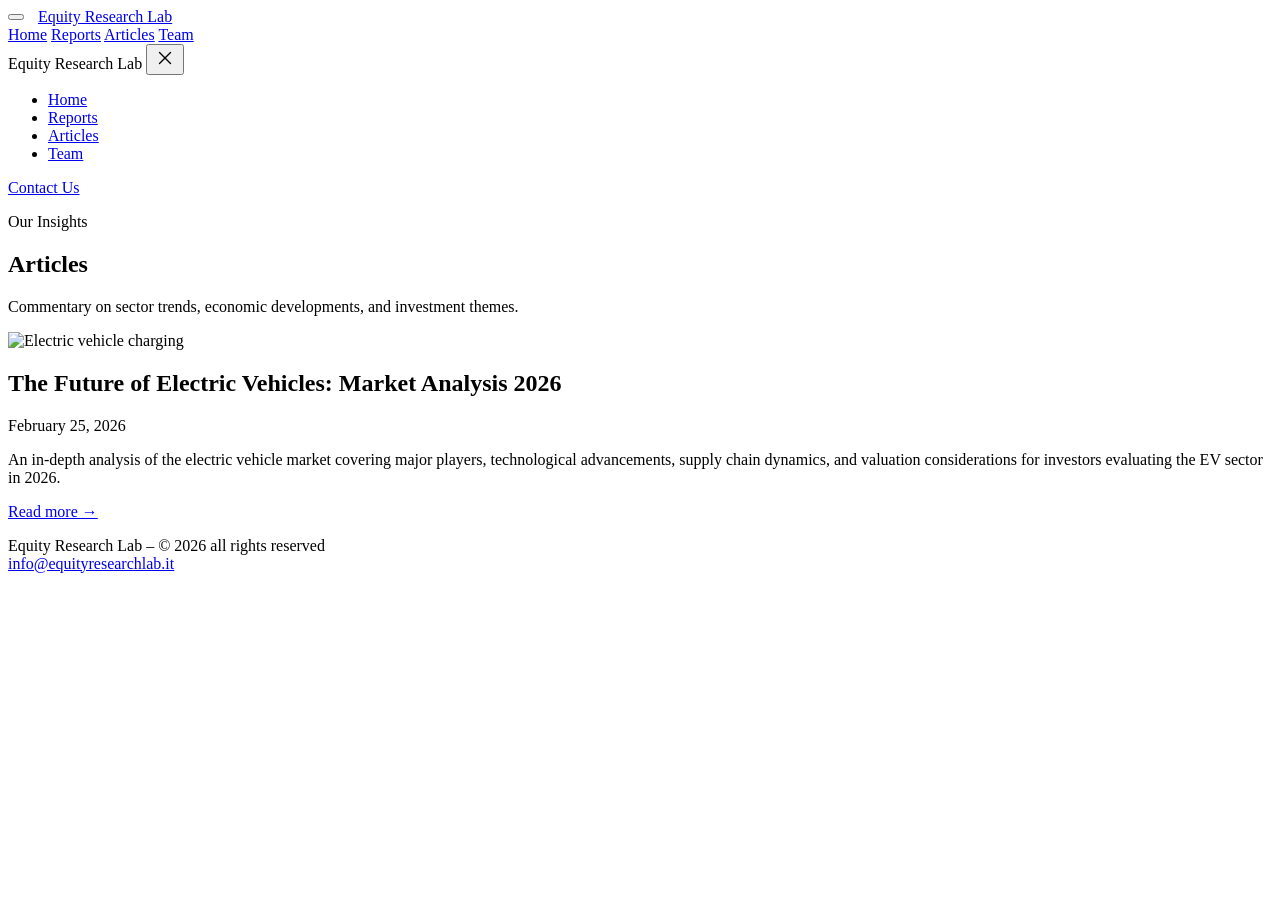
==== articles.html @ 8368fb71 "Create articles.html" ====
<!DOCTYPE html>
<html lang="en">
<head>
  <meta charset="UTF-8">
  <meta name="viewport" content="width=device-width, initial-scale=1.0, viewport-fit=cover">
  <title>Articles – Equity Research Lab</title>
  <meta name="description" content="Articles and commentary on sector trends, economic developments, and investment themes.">
  <link rel="preconnect" href="https://fonts.googleapis.com">
  <link rel="preconnect" href="https://fonts.gstatic.com" crossorigin>
  <link href="https://fonts.googleapis.com/css2?family=Playfair+Display:ital,wght@0,400;0,600;0,700;1,400;1,600;1,700&display=swap" rel="stylesheet">
  <link rel="stylesheet" href="assets/css/style.css">
</head>
<body>

  <header class="erl-header">
    <div class="erl-header__inner">
      <div style="display:flex;align-items:center;gap:14px;">
        <button class="erl-hamburger" id="erlMenuToggle" aria-label="Open navigation menu" aria-expanded="false" aria-controls="erlPanel">
          <span class="erl-hamburger__line"></span>
          <span class="erl-hamburger__line"></span>
          <span class="erl-hamburger__line"></span>
        </button>
        <a href="index.html" class="erl-header__brand">Equity Research Lab</a>
      </div>
      <nav class="erl-header__nav">
        <a href="index.html">Home</a>
        <a href="reports.html">Reports</a>
        <a href="articles.html" class="is-active">Articles</a>
        <a href="team.html">Team</a>
      </nav>
    </div>
  </header>

  <div class="erl-backdrop" id="erlBackdrop"></div>

  <nav class="erl-panel" id="erlPanel" role="navigation" aria-label="Main navigation" aria-hidden="true">
    <div class="erl-panel__header">
      <span class="erl-panel__logo">Equity Research Lab</span>
      <button class="erl-panel__close" id="erlMenuClose" aria-label="Close menu">
        <svg width="22" height="22" viewBox="0 0 24 24" fill="none" stroke="currentColor" stroke-width="1.5" stroke-linecap="round"><line x1="6" y1="6" x2="18" y2="18"/><line x1="18" y1="6" x2="6" y2="18"/></svg>
      </button>
    </div>
    <ul class="erl-panel__list">
      <li class="erl-panel__item"><a href="index.html" class="erl-panel__link">Home</a></li>
      <li class="erl-panel__item"><a href="reports.html" class="erl-panel__link">Reports</a></li>
      <li class="erl-panel__item"><a href="articles.html" class="erl-panel__link">Articles</a></li>
      <li class="erl-panel__item"><a href="team.html" class="erl-panel__link">Team</a></li>
    </ul>
    <div class="erl-panel__footer">
      <a href="team.html" class="erl-panel__cta">Contact Us</a>
    </div>
  </nav>

  <section class="erl-page-hero">
    <div class="erl-page-hero__content">
      <p class="erl-page-hero__label">Our Insights</p>
      <h1 class="erl-page-hero__title">Articles</h1>
      <p class="erl-page-hero__desc">Commentary on sector trends, economic developments, and investment themes.</p>
    </div>
  </section>

  <section class="erl-archive">
    <div class="erl-container">
      <div class="erl-post-grid">
        <article class="erl-post-card erl-reveal">
          <img class="erl-post-card__img" src="https://images.unsplash.com/photo-1593941707882-a5bba14938c7?w=600&h=400&fit=crop" alt="Electric vehicle charging">
          <div class="erl-post-card__body">
            <h2 class="erl-post-card__title">The Future of Electric Vehicles: Market Analysis 2026</h2>
            <time class="erl-post-card__date" datetime="2026-02-25">February 25, 2026</time>
            <p class="erl-post-card__excerpt">An in-depth analysis of the electric vehicle market covering major players, technological advancements, supply chain dynamics, and valuation considerations for investors evaluating the EV sector in 2026.</p>
            <a href="#" class="erl-post-card__read">Read more →</a>
          </div>
        </article>
      </div>
    </div>
  </section>

  <footer class="erl-footer">
    <p class="erl-footer__copy">Equity Research Lab – &copy; 2026 all rights reserved<br><a href="mailto:info@equityresearchlab.it">info@equityresearchlab.it</a></p>
  </footer>

  <script src="assets/js/main.js"></script>
</body>
</html>
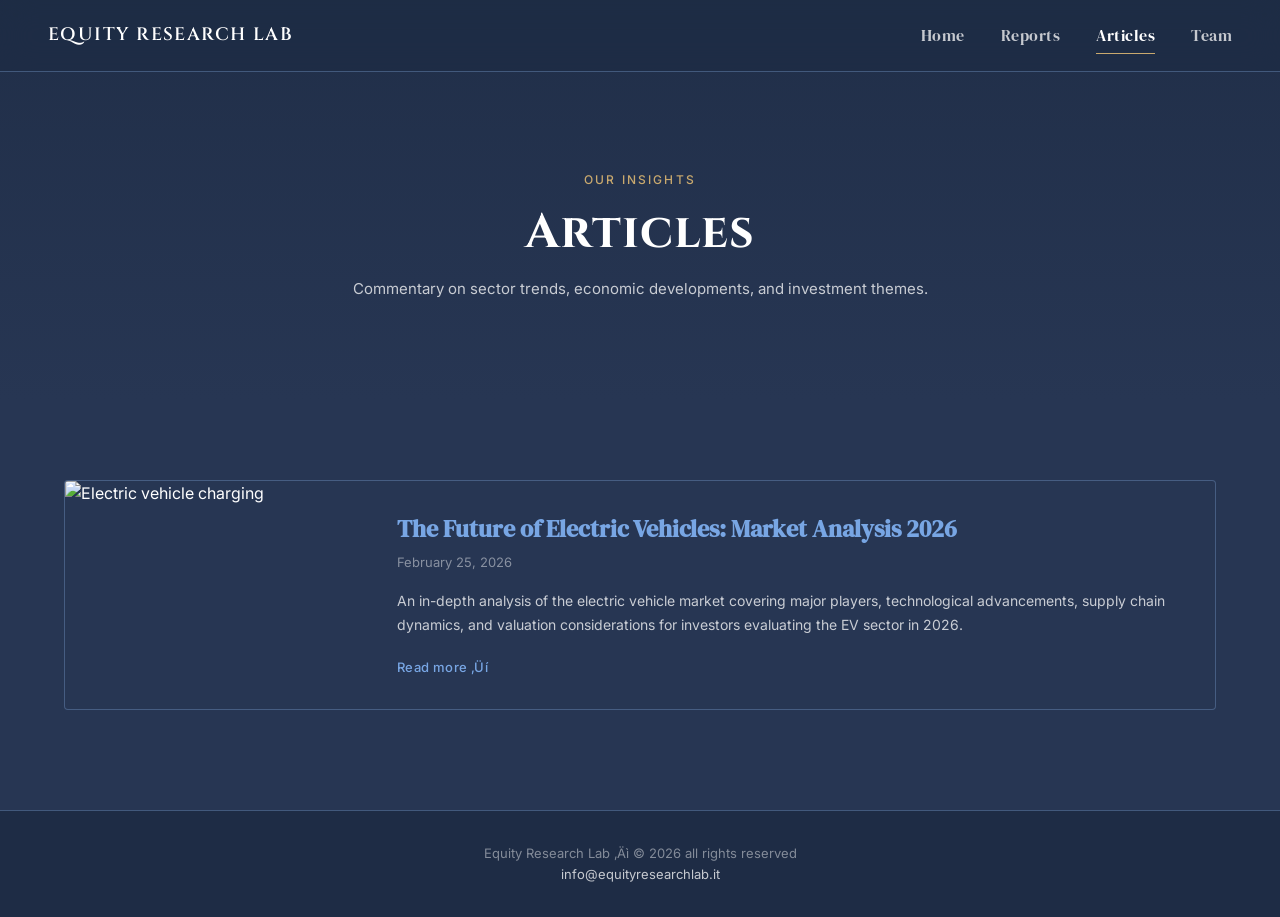
==== commit f0b40283: "Update articles.html" ====
--- a/articles.html
+++ b/articles.html
@@ -3,15 +3,16 @@
 <head>
   <meta charset="UTF-8">
   <meta name="viewport" content="width=device-width, initial-scale=1.0, viewport-fit=cover">
-  <title>Articles – Equity Research Lab</title>
+  <title>Articles ‚Äì Equity Research Lab</title>
   <meta name="description" content="Articles and commentary on sector trends, economic developments, and investment themes.">
   <link rel="preconnect" href="https://fonts.googleapis.com">
   <link rel="preconnect" href="https://fonts.gstatic.com" crossorigin>
-  <link href="https://fonts.googleapis.com/css2?family=Playfair+Display:ital,wght@0,400;0,600;0,700;1,400;1,600;1,700&display=swap" rel="stylesheet">
+  <link href="https://fonts.googleapis.com/css2?family=Cinzel:wght@400;600;700&family=DM+Serif+Display&family=Inter:wght@300;400;500;600&display=swap" rel="stylesheet">
   <link rel="stylesheet" href="assets/css/style.css">
 </head>
 <body>
 
+  <!-- ‚ïê‚ïê‚ïê‚ïê HEADER ‚ïê‚ïê‚ïê‚ïê -->
   <header class="erl-header">
     <div class="erl-header__inner">
       <div style="display:flex;align-items:center;gap:14px;">
@@ -31,8 +32,10 @@
     </div>
   </header>
 
+  <!-- ‚ïê‚ïê‚ïê‚ïê MOBILE BACKDROP ‚ïê‚ïê‚ïê‚ïê -->
   <div class="erl-backdrop" id="erlBackdrop"></div>
 
+  <!-- ‚ïê‚ïê‚ïê‚ïê MOBILE PANEL ‚ïê‚ïê‚ïê‚ïê -->
   <nav class="erl-panel" id="erlPanel" role="navigation" aria-label="Main navigation" aria-hidden="true">
     <div class="erl-panel__header">
       <span class="erl-panel__logo">Equity Research Lab</span>
@@ -51,6 +54,7 @@
     </div>
   </nav>
 
+  <!-- ‚ïê‚ïê‚ïê‚ïê PAGE HERO ‚ïê‚ïê‚ïê‚ïê -->
   <section class="erl-page-hero">
     <div class="erl-page-hero__content">
       <p class="erl-page-hero__label">Our Insights</p>
@@ -59,24 +63,31 @@
     </div>
   </section>
 
+  <!-- ‚ïê‚ïê‚ïê‚ïê ARCHIVE ‚ïê‚ïê‚ïê‚ïê -->
   <section class="erl-archive">
     <div class="erl-container">
       <div class="erl-post-grid">
+
         <article class="erl-post-card erl-reveal">
           <img class="erl-post-card__img" src="https://images.unsplash.com/photo-1593941707882-a5bba14938c7?w=600&h=400&fit=crop" alt="Electric vehicle charging">
           <div class="erl-post-card__body">
             <h2 class="erl-post-card__title">The Future of Electric Vehicles: Market Analysis 2026</h2>
             <time class="erl-post-card__date" datetime="2026-02-25">February 25, 2026</time>
             <p class="erl-post-card__excerpt">An in-depth analysis of the electric vehicle market covering major players, technological advancements, supply chain dynamics, and valuation considerations for investors evaluating the EV sector in 2026.</p>
-            <a href="#" class="erl-post-card__read">Read more →</a>
+            <a href="#" class="erl-post-card__read">Read more ‚Üí</a>
           </div>
         </article>
+
       </div>
     </div>
   </section>
 
+  <!-- ‚ïê‚ïê‚ïê‚ïê FOOTER ‚ïê‚ïê‚ïê‚ïê -->
   <footer class="erl-footer">
-    <p class="erl-footer__copy">Equity Research Lab – &copy; 2026 all rights reserved<br><a href="mailto:info@equityresearchlab.it">info@equityresearchlab.it</a></p>
+    <p class="erl-footer__copy">
+      Equity Research Lab ‚Äì &copy; 2026 all rights reserved<br>
+      <a href="mailto:info@equityresearchlab.it">info@equityresearchlab.it</a>
+    </p>
   </footer>
 
   <script src="assets/js/main.js"></script>
--- a/assets/css/style.css
+++ b/assets/css/style.css
@@ -0,0 +1,762 @@
+/* ‚ïê‚ïê‚ïê‚ïê‚ïê‚ïê‚ïê‚ïê‚ïê‚ïê‚ïê‚ïê‚ïê‚ïê‚ïê‚ïê‚ïê‚ïê‚ïê‚ïê‚ïê‚ïê‚ïê‚ïê‚ïê‚ïê‚ïê‚ïê‚ïê‚ïê‚ïê‚ïê‚ïê‚ïê‚ïê‚ïê‚ïê‚ïê‚ïê‚ïê‚ïê‚ïê‚ïê‚ïê‚ïê‚ïê‚ïê‚ïê‚ïê‚ïê‚ïê‚ïê‚ïê‚ïê‚ïê‚ïê‚ïê‚ïê
+   EQUITY RESEARCH LAB ‚Äî Global Stylesheet
+   Premium financial research site
+   ‚ïê‚ïê‚ïê‚ïê‚ïê‚ïê‚ïê‚ïê‚ïê‚ïê‚ïê‚ïê‚ïê‚ïê‚ïê‚ïê‚ïê‚ïê‚ïê‚ïê‚ïê‚ïê‚ïê‚ïê‚ïê‚ïê‚ïê‚ïê‚ïê‚ïê‚ïê‚ïê‚ïê‚ïê‚ïê‚ïê‚ïê‚ïê‚ïê‚ïê‚ïê‚ïê‚ïê‚ïê‚ïê‚ïê‚ïê‚ïê‚ïê‚ïê‚ïê‚ïê‚ïê‚ïê‚ïê‚ïê‚ïê‚ïê */
+
+/* ‚îÄ‚îÄ CSS Variables ‚îÄ‚îÄ */
+:root {
+  --erl-navy:        #273653;
+  --erl-navy-deep:   #1e2c45;
+  --erl-navy-light:  #314768;
+  --erl-navy-card:   rgba(39, 54, 83, 0.85);
+  --erl-white:       #ffffff;
+  --erl-white-soft:  rgba(255, 255, 255, 0.75);
+  --erl-white-muted: rgba(255, 255, 255, 0.45);
+  --erl-white-ghost: rgba(255, 255, 255, 0.06);
+  --erl-gold:        #c9a96e;
+  --erl-gold-soft:   rgba(201, 169, 110, 0.25);
+  --erl-blue-accent: #78a6e4;
+  --erl-bg:          #273653;
+  --erl-border:      rgba(92, 122, 163, 0.59);
+
+  --erl-serif:  'Cinzel', Georgia, 'Times New Roman', serif;
+  --erl-display: 'DM Serif Display', Georgia, serif;
+  --erl-sans:   'Inter', -apple-system, BlinkMacSystemFont, 'Segoe UI', Roboto, Helvetica, Arial, sans-serif;
+
+  --erl-ease:        cubic-bezier(0.32, 0.72, 0, 1);
+  --erl-ease-out:    cubic-bezier(0.16, 1, 0.3, 1);
+  --erl-panel-width: 320px;
+
+  --erl-header-h:    72px;
+  --erl-max-w:       1200px;
+  --erl-gutter:      24px;
+}
+
+/* ‚îÄ‚îÄ Reset ‚îÄ‚îÄ */
+*, *::before, *::after { margin: 0; padding: 0; box-sizing: border-box; }
+html {
+  font-size: 16px;
+  -webkit-text-size-adjust: 100%;
+  scroll-behavior: smooth;
+}
+body {
+  font-family: var(--erl-sans);
+  background-color: var(--erl-bg);
+  color: var(--erl-white);
+  line-height: 1.6;
+  overflow-x: hidden;
+  -webkit-font-smoothing: antialiased;
+  -moz-osx-font-smoothing: grayscale;
+}
+img { max-width: 100%; height: auto; display: block; }
+a { color: inherit; text-decoration: none; }
+ul, ol { list-style: none; }
+button { font-family: inherit; cursor: pointer; }
+
+/* ‚îÄ‚îÄ Utility ‚îÄ‚îÄ */
+.erl-container {
+  width: 100%;
+  max-width: var(--erl-max-w);
+  margin: 0 auto;
+  padding: 0 var(--erl-gutter);
+}
+.erl-sr-only {
+  position: absolute; width: 1px; height: 1px;
+  padding: 0; margin: -1px; overflow: hidden;
+  clip: rect(0,0,0,0); white-space: nowrap; border: 0;
+}
+
+
+/* ‚ïê‚ïê‚ïê‚ïê‚ïê‚ïê‚ïê‚ïê‚ïê‚ïê‚ïê‚ïê‚ïê‚ïê‚ïê‚ïê‚ïê‚ïê‚ïê‚ïê‚ïê‚ïê‚ïê‚ïê‚ïê‚ïê‚ïê‚ïê‚ïê‚ïê‚ïê‚ïê‚ïê‚ïê‚ïê‚ïê‚ïê‚ïê‚ïê‚ïê‚ïê‚ïê‚ïê‚ïê‚ïê‚ïê‚ïê‚ïê‚ïê‚ïê‚ïê‚ïê‚ïê‚ïê‚ïê‚ïê‚ïê‚ïê
+   HEADER
+   ‚ïê‚ïê‚ïê‚ïê‚ïê‚ïê‚ïê‚ïê‚ïê‚ïê‚ïê‚ïê‚ïê‚ïê‚ïê‚ïê‚ïê‚ïê‚ïê‚ïê‚ïê‚ïê‚ïê‚ïê‚ïê‚ïê‚ïê‚ïê‚ïê‚ïê‚ïê‚ïê‚ïê‚ïê‚ïê‚ïê‚ïê‚ïê‚ïê‚ïê‚ïê‚ïê‚ïê‚ïê‚ïê‚ïê‚ïê‚ïê‚ïê‚ïê‚ïê‚ïê‚ïê‚ïê‚ïê‚ïê‚ïê‚ïê */
+.erl-header {
+  position: fixed;
+  top: 0; left: 0; right: 0;
+  z-index: 1000;
+  height: var(--erl-header-h);
+  display: flex;
+  align-items: center;
+  padding: 0 clamp(20px, 4vw, 48px);
+  background: rgba(30, 44, 69, 0.85);
+  backdrop-filter: blur(16px);
+  -webkit-backdrop-filter: blur(16px);
+  border-bottom: 1px solid var(--erl-border);
+  transition: background 0.3s ease;
+}
+.erl-header__inner {
+  display: flex;
+  align-items: center;
+  justify-content: space-between;
+  width: 100%;
+  max-width: 1400px;
+  margin: 0 auto;
+}
+.erl-header__brand {
+  font-family: var(--erl-serif);
+  font-size: clamp(14px, 2vw, 18px);
+  font-weight: 600;
+  letter-spacing: 0.08em;
+  text-transform: uppercase;
+  color: var(--erl-white);
+  white-space: nowrap;
+}
+
+/* Desktop Nav */
+.erl-header__nav {
+  display: flex;
+  align-items: center;
+  gap: 36px;
+}
+.erl-header__nav a {
+  position: relative;
+  font-family: var(--erl-display);
+  font-size: 16px;
+  font-weight: 400;
+  letter-spacing: 0.03em;
+  color: var(--erl-white-soft);
+  transition: color 0.3s ease;
+  padding: 4px 0;
+}
+.erl-header__nav a::after {
+  content: '';
+  position: absolute;
+  bottom: -2px; left: 0;
+  width: 0; height: 1px;
+  background: var(--erl-gold);
+  transition: width 0.35s var(--erl-ease);
+}
+.erl-header__nav a:hover,
+.erl-header__nav a.is-active {
+  color: var(--erl-white);
+}
+.erl-header__nav a:hover::after,
+.erl-header__nav a.is-active::after {
+  width: 100%;
+}
+
+@media (max-width: 1024px) {
+  .erl-header__nav { display: none; }
+}
+
+
+/* ‚ïê‚ïê‚ïê‚ïê‚ïê‚ïê‚ïê‚ïê‚ïê‚ïê‚ïê‚ïê‚ïê‚ïê‚ïê‚ïê‚ïê‚ïê‚ïê‚ïê‚ïê‚ïê‚ïê‚ïê‚ïê‚ïê‚ïê‚ïê‚ïê‚ïê‚ïê‚ïê‚ïê‚ïê‚ïê‚ïê‚ïê‚ïê‚ïê‚ïê‚ïê‚ïê‚ïê‚ïê‚ïê‚ïê‚ïê‚ïê‚ïê‚ïê‚ïê‚ïê‚ïê‚ïê‚ïê‚ïê‚ïê‚ïê
+   HAMBURGER
+   ‚ïê‚ïê‚ïê‚ïê‚ïê‚ïê‚ïê‚ïê‚ïê‚ïê‚ïê‚ïê‚ïê‚ïê‚ïê‚ïê‚ïê‚ïê‚ïê‚ïê‚ïê‚ïê‚ïê‚ïê‚ïê‚ïê‚ïê‚ïê‚ïê‚ïê‚ïê‚ïê‚ïê‚ïê‚ïê‚ïê‚ïê‚ïê‚ïê‚ïê‚ïê‚ïê‚ïê‚ïê‚ïê‚ïê‚ïê‚ïê‚ïê‚ïê‚ïê‚ïê‚ïê‚ïê‚ïê‚ïê‚ïê‚ïê */
+.erl-hamburger {
+  display: none;
+  flex-direction: column;
+  justify-content: center;
+  align-items: center;
+  gap: 5px;
+  width: 44px; height: 44px;
+  padding: 0;
+  background: none; border: none;
+  z-index: 10001;
+  position: relative;
+  -webkit-tap-highlight-color: transparent;
+}
+@media (max-width: 1024px) {
+  .erl-hamburger { display: flex; }
+}
+.erl-hamburger__line {
+  display: block;
+  width: 22px; height: 1.5px;
+  background: var(--erl-white);
+  border-radius: 1px;
+  transition: transform 0.4s var(--erl-ease), opacity 0.3s ease;
+  transform-origin: center;
+}
+.erl-hamburger.is-active .erl-hamburger__line:nth-child(1) {
+  transform: translateY(6.5px) rotate(45deg);
+}
+.erl-hamburger.is-active .erl-hamburger__line:nth-child(2) {
+  opacity: 0; transform: scaleX(0);
+}
+.erl-hamburger.is-active .erl-hamburger__line:nth-child(3) {
+  transform: translateY(-6.5px) rotate(-45deg);
+}
+
+
+/* ‚ïê‚ïê‚ïê‚ïê‚ïê‚ïê‚ïê‚ïê‚ïê‚ïê‚ïê‚ïê‚ïê‚ïê‚ïê‚ïê‚ïê‚ïê‚ïê‚ïê‚ïê‚ïê‚ïê‚ïê‚ïê‚ïê‚ïê‚ïê‚ïê‚ïê‚ïê‚ïê‚ïê‚ïê‚ïê‚ïê‚ïê‚ïê‚ïê‚ïê‚ïê‚ïê‚ïê‚ïê‚ïê‚ïê‚ïê‚ïê‚ïê‚ïê‚ïê‚ïê‚ïê‚ïê‚ïê‚ïê‚ïê‚ïê
+   MOBILE PANEL (slide from left)
+   ‚ïê‚ïê‚ïê‚ïê‚ïê‚ïê‚ïê‚ïê‚ïê‚ïê‚ïê‚ïê‚ïê‚ïê‚ïê‚ïê‚ïê‚ïê‚ïê‚ïê‚ïê‚ïê‚ïê‚ïê‚ïê‚ïê‚ïê‚ïê‚ïê‚ïê‚ïê‚ïê‚ïê‚ïê‚ïê‚ïê‚ïê‚ïê‚ïê‚ïê‚ïê‚ïê‚ïê‚ïê‚ïê‚ïê‚ïê‚ïê‚ïê‚ïê‚ïê‚ïê‚ïê‚ïê‚ïê‚ïê‚ïê‚ïê */
+.erl-backdrop {
+  position: fixed; inset: 0;
+  background: rgba(0, 0, 0, 0.55);
+  z-index: 9999;
+  opacity: 0; visibility: hidden;
+  transition: opacity 0.4s ease, visibility 0s linear 0.4s;
+  -webkit-tap-highlight-color: transparent;
+}
+.erl-backdrop.is-visible {
+  opacity: 1; visibility: visible;
+  transition: opacity 0.4s ease, visibility 0s linear 0s;
+}
+
+.erl-panel {
+  position: fixed; top: 0; left: 0;
+  width: var(--erl-panel-width);
+  max-width: 85vw;
+  height: 100%; height: 100dvh;
+  background: var(--erl-navy-deep);
+  z-index: 10000;
+  display: flex; flex-direction: column;
+  transform: translateX(-100%);
+  transition: transform 0.45s var(--erl-ease);
+  overflow-y: auto;
+  -webkit-overflow-scrolling: touch;
+  overscroll-behavior: contain;
+}
+.erl-panel.is-open { transform: translateX(0); }
+
+.erl-panel__header {
+  display: flex; justify-content: space-between; align-items: center;
+  padding: 20px 24px 16px;
+  flex-shrink: 0;
+  border-bottom: 1px solid var(--erl-border);
+}
+.erl-panel__logo {
+  font-family: var(--erl-serif);
+  font-size: 14px; font-weight: 600;
+  letter-spacing: 0.08em;
+  text-transform: uppercase;
+  color: var(--erl-white);
+}
+.erl-panel__close {
+  display: flex; align-items: center; justify-content: center;
+  width: 40px; height: 40px; padding: 0;
+  background: none; border: none;
+  color: var(--erl-white-muted);
+  transition: color 0.25s ease;
+  -webkit-tap-highlight-color: transparent;
+}
+.erl-panel__close:hover { color: var(--erl-white); }
+
+.erl-panel__list {
+  margin: 0; padding: 16px 0; flex: 1;
+}
+.erl-panel__item {
+  opacity: 0; transform: translateX(-20px);
+  transition: opacity 0.4s ease, transform 0.45s var(--erl-ease);
+}
+.erl-panel.is-open .erl-panel__item:nth-child(1) { opacity:1; transform:translateX(0); transition-delay:0.08s; }
+.erl-panel.is-open .erl-panel__item:nth-child(2) { opacity:1; transform:translateX(0); transition-delay:0.13s; }
+.erl-panel.is-open .erl-panel__item:nth-child(3) { opacity:1; transform:translateX(0); transition-delay:0.18s; }
+.erl-panel.is-open .erl-panel__item:nth-child(4) { opacity:1; transform:translateX(0); transition-delay:0.23s; }
+
+.erl-panel__link {
+  display: flex; align-items: center;
+  width: 100%; padding: 16px 24px;
+  font-family: var(--erl-display);
+  font-size: 22px; font-weight: 400;
+  letter-spacing: 0.01em;
+  color: var(--erl-white);
+  background: none; border: none;
+  text-align: left;
+  transition: background 0.2s ease, color 0.25s ease;
+  -webkit-tap-highlight-color: transparent;
+}
+.erl-panel__link:hover { background: rgba(255,255,255,0.04); color: var(--erl-gold); }
+
+.erl-panel__footer {
+  padding: 20px 24px 32px; flex-shrink: 0;
+  border-top: 1px solid var(--erl-border);
+}
+.erl-panel__cta {
+  display: block; text-align: center;
+  padding: 13px 24px;
+  font-size: 13px; font-weight: 500;
+  letter-spacing: 0.06em; text-transform: uppercase;
+  color: var(--erl-white);
+  border: 1px solid var(--erl-white-muted);
+  border-radius: 2px;
+  transition: border-color 0.3s ease, background 0.3s ease;
+}
+.erl-panel__cta:hover {
+  border-color: var(--erl-white);
+  background: rgba(255,255,255,0.06);
+}
+
+body.erl-menu-locked { overflow: hidden; position: fixed; width: 100%; }
+
+@media (min-width: 1025px) {
+  .erl-hamburger, .erl-panel, .erl-backdrop { display: none !important; }
+}
+@supports (padding-top: env(safe-area-inset-top)) {
+  .erl-panel__header { padding-top: calc(20px + env(safe-area-inset-top)); }
+  .erl-panel__footer { padding-bottom: calc(32px + env(safe-area-inset-bottom)); }
+}
+
+
+/* ‚ïê‚ïê‚ïê‚ïê‚ïê‚ïê‚ïê‚ïê‚ïê‚ïê‚ïê‚ïê‚ïê‚ïê‚ïê‚ïê‚ïê‚ïê‚ïê‚ïê‚ïê‚ïê‚ïê‚ïê‚ïê‚ïê‚ïê‚ïê‚ïê‚ïê‚ïê‚ïê‚ïê‚ïê‚ïê‚ïê‚ïê‚ïê‚ïê‚ïê‚ïê‚ïê‚ïê‚ïê‚ïê‚ïê‚ïê‚ïê‚ïê‚ïê‚ïê‚ïê‚ïê‚ïê‚ïê‚ïê‚ïê‚ïê
+   HERO ‚Äî Homepage
+   ‚ïê‚ïê‚ïê‚ïê‚ïê‚ïê‚ïê‚ïê‚ïê‚ïê‚ïê‚ïê‚ïê‚ïê‚ïê‚ïê‚ïê‚ïê‚ïê‚ïê‚ïê‚ïê‚ïê‚ïê‚ïê‚ïê‚ïê‚ïê‚ïê‚ïê‚ïê‚ïê‚ïê‚ïê‚ïê‚ïê‚ïê‚ïê‚ïê‚ïê‚ïê‚ïê‚ïê‚ïê‚ïê‚ïê‚ïê‚ïê‚ïê‚ïê‚ïê‚ïê‚ïê‚ïê‚ïê‚ïê‚ïê‚ïê */
+.erl-hero {
+  position: relative;
+  display: flex; flex-direction: column;
+  align-items: center; justify-content: center;
+  text-align: center;
+  min-height: 100vh;
+  padding: calc(var(--erl-header-h) + 40px) var(--erl-gutter) 80px;
+  background: url('https://equityresearchlab.it/wp-content/uploads/2026/02/sfondo.png') center/cover no-repeat;
+  overflow: hidden;
+}
+.erl-hero::before {
+  content: '';
+  position: absolute; inset: 0;
+  background: linear-gradient(
+    180deg,
+    rgba(30, 44, 69, 0.7) 0%,
+    rgba(39, 54, 83, 0.75) 50%,
+    rgba(30, 44, 69, 0.85) 100%
+  );
+  z-index: 1;
+}
+.erl-hero__content {
+  position: relative; z-index: 2;
+  max-width: 720px;
+}
+.erl-hero__subtitle {
+  font-size: clamp(10px, 1.5vw, 13px);
+  font-weight: 500;
+  letter-spacing: 0.18em;
+  text-transform: uppercase;
+  color: var(--erl-gold);
+  margin-bottom: 28px;
+  opacity: 0; transform: translateY(20px);
+  animation: erlFadeUp 0.8s 0.3s var(--erl-ease-out) forwards;
+}
+.erl-hero__title {
+  font-family: var(--erl-serif);
+  font-size: clamp(36px, 8vw, 72px);
+  font-weight: 700;
+  letter-spacing: 0.03em;
+  line-height: 1.1;
+  text-transform: uppercase;
+  margin-bottom: 24px;
+  opacity: 0; transform: translateY(20px);
+  animation: erlFadeUp 0.8s 0.5s var(--erl-ease-out) forwards;
+}
+.erl-hero__desc {
+  font-size: clamp(14px, 1.8vw, 16px);
+  line-height: 1.7;
+  color: var(--erl-white-soft);
+  max-width: 520px;
+  margin: 0 auto 40px;
+  opacity: 0; transform: translateY(20px);
+  animation: erlFadeUp 0.8s 0.7s var(--erl-ease-out) forwards;
+}
+.erl-hero__actions {
+  display: flex;
+  gap: 16px;
+  justify-content: center;
+  flex-wrap: wrap;
+  opacity: 0; transform: translateY(20px);
+  animation: erlFadeUp 0.8s 0.9s var(--erl-ease-out) forwards;
+}
+
+@keyframes erlFadeUp {
+  to { opacity: 1; transform: translateY(0); }
+}
+
+
+/* ‚ïê‚ïê‚ïê‚ïê‚ïê‚ïê‚ïê‚ïê‚ïê‚ïê‚ïê‚ïê‚ïê‚ïê‚ïê‚ïê‚ïê‚ïê‚ïê‚ïê‚ïê‚ïê‚ïê‚ïê‚ïê‚ïê‚ïê‚ïê‚ïê‚ïê‚ïê‚ïê‚ïê‚ïê‚ïê‚ïê‚ïê‚ïê‚ïê‚ïê‚ïê‚ïê‚ïê‚ïê‚ïê‚ïê‚ïê‚ïê‚ïê‚ïê‚ïê‚ïê‚ïê‚ïê‚ïê‚ïê‚ïê‚ïê
+   PAGE HERO ‚Äî Internal pages (Reports, Articles, Team)
+   ‚ïê‚ïê‚ïê‚ïê‚ïê‚ïê‚ïê‚ïê‚ïê‚ïê‚ïê‚ïê‚ïê‚ïê‚ïê‚ïê‚ïê‚ïê‚ïê‚ïê‚ïê‚ïê‚ïê‚ïê‚ïê‚ïê‚ïê‚ïê‚ïê‚ïê‚ïê‚ïê‚ïê‚ïê‚ïê‚ïê‚ïê‚ïê‚ïê‚ïê‚ïê‚ïê‚ïê‚ïê‚ïê‚ïê‚ïê‚ïê‚ïê‚ïê‚ïê‚ïê‚ïê‚ïê‚ïê‚ïê‚ïê‚ïê */
+.erl-page-hero {
+  position: relative;
+  display: flex; flex-direction: column;
+  align-items: center; justify-content: center;
+  text-align: center;
+  padding: calc(var(--erl-header-h) + 60px) var(--erl-gutter) 60px;
+  min-height: 400px;
+  background: url('https://equityresearchlab.it/wp-content/uploads/2026/02/sfondo.png') center/cover no-repeat;
+  overflow: hidden;
+}
+.erl-page-hero::before {
+  content: '';
+  position: absolute; inset: 0;
+  background: linear-gradient(
+    180deg,
+    rgba(30, 44, 69, 0.75) 0%,
+    rgba(39, 54, 83, 0.8) 100%
+  );
+  z-index: 1;
+}
+.erl-page-hero__content {
+  position: relative; z-index: 2;
+  max-width: 600px;
+}
+.erl-page-hero__label {
+  font-size: 12px; font-weight: 500;
+  letter-spacing: 0.18em;
+  text-transform: uppercase;
+  color: var(--erl-gold);
+  margin-bottom: 16px;
+}
+.erl-page-hero__title {
+  font-family: var(--erl-serif);
+  font-size: clamp(28px, 6vw, 48px);
+  font-weight: 700;
+  letter-spacing: 0.02em;
+  line-height: 1.15;
+}
+.erl-page-hero__desc {
+  font-size: 15px; line-height: 1.7;
+  color: var(--erl-white-soft);
+  margin-top: 16px;
+}
+.erl-page-hero--team {
+  background-image: url('https://images.unsplash.com/photo-1497366216548-37526070297c?w=1600&h=900&fit=crop');
+  background-position: center 40%;
+}
+
+
+/* ‚ïê‚ïê‚ïê‚ïê‚ïê‚ïê‚ïê‚ïê‚ïê‚ïê‚ïê‚ïê‚ïê‚ïê‚ïê‚ïê‚ïê‚ïê‚ïê‚ïê‚ïê‚ïê‚ïê‚ïê‚ïê‚ïê‚ïê‚ïê‚ïê‚ïê‚ïê‚ïê‚ïê‚ïê‚ïê‚ïê‚ïê‚ïê‚ïê‚ïê‚ïê‚ïê‚ïê‚ïê‚ïê‚ïê‚ïê‚ïê‚ïê‚ïê‚ïê‚ïê‚ïê‚ïê‚ïê‚ïê‚ïê‚ïê
+   BUTTONS
+   ‚ïê‚ïê‚ïê‚ïê‚ïê‚ïê‚ïê‚ïê‚ïê‚ïê‚ïê‚ïê‚ïê‚ïê‚ïê‚ïê‚ïê‚ïê‚ïê‚ïê‚ïê‚ïê‚ïê‚ïê‚ïê‚ïê‚ïê‚ïê‚ïê‚ïê‚ïê‚ïê‚ïê‚ïê‚ïê‚ïê‚ïê‚ïê‚ïê‚ïê‚ïê‚ïê‚ïê‚ïê‚ïê‚ïê‚ïê‚ïê‚ïê‚ïê‚ïê‚ïê‚ïê‚ïê‚ïê‚ïê‚ïê‚ïê */
+.erl-btn {
+  display: inline-flex;
+  align-items: center; gap: 10px;
+  padding: 14px 28px;
+  font-size: 13px; font-weight: 500;
+  letter-spacing: 0.05em;
+  text-transform: uppercase;
+  border-radius: 3px;
+  transition: all 0.3s ease;
+  white-space: nowrap;
+}
+.erl-btn--primary {
+  background: rgba(255, 255, 255, 0.08);
+  color: var(--erl-white);
+  border: 1px solid rgba(255, 255, 255, 0.2);
+  backdrop-filter: blur(4px);
+}
+.erl-btn--primary:hover {
+  background: rgba(255, 255, 255, 0.14);
+  border-color: rgba(255, 255, 255, 0.4);
+}
+.erl-btn--outline {
+  background: transparent;
+  color: var(--erl-white);
+  border: 1px solid var(--erl-white-muted);
+}
+.erl-btn--outline:hover {
+  border-color: var(--erl-white);
+  background: rgba(255, 255, 255, 0.04);
+}
+.erl-btn--gold {
+  background: transparent;
+  color: var(--erl-gold);
+  border: 1px solid var(--erl-gold);
+}
+.erl-btn--gold:hover {
+  background: var(--erl-gold-soft);
+}
+.erl-btn__icon {
+  width: 16px; height: 16px;
+  opacity: 0.7;
+}
+
+
+/* ‚ïê‚ïê‚ïê‚ïê‚ïê‚ïê‚ïê‚ïê‚ïê‚ïê‚ïê‚ïê‚ïê‚ïê‚ïê‚ïê‚ïê‚ïê‚ïê‚ïê‚ïê‚ïê‚ïê‚ïê‚ïê‚ïê‚ïê‚ïê‚ïê‚ïê‚ïê‚ïê‚ïê‚ïê‚ïê‚ïê‚ïê‚ïê‚ïê‚ïê‚ïê‚ïê‚ïê‚ïê‚ïê‚ïê‚ïê‚ïê‚ïê‚ïê‚ïê‚ïê‚ïê‚ïê‚ïê‚ïê‚ïê‚ïê
+   SECTION ‚Äî Our Focus
+   ‚ïê‚ïê‚ïê‚ïê‚ïê‚ïê‚ïê‚ïê‚ïê‚ïê‚ïê‚ïê‚ïê‚ïê‚ïê‚ïê‚ïê‚ïê‚ïê‚ïê‚ïê‚ïê‚ïê‚ïê‚ïê‚ïê‚ïê‚ïê‚ïê‚ïê‚ïê‚ïê‚ïê‚ïê‚ïê‚ïê‚ïê‚ïê‚ïê‚ïê‚ïê‚ïê‚ïê‚ïê‚ïê‚ïê‚ïê‚ïê‚ïê‚ïê‚ïê‚ïê‚ïê‚ïê‚ïê‚ïê‚ïê‚ïê */
+.erl-section {
+  padding: 100px 0;
+}
+.erl-section__title {
+  font-family: var(--erl-display);
+  font-size: clamp(26px, 4vw, 40px);
+  font-weight: 400;
+  text-align: center;
+  margin-bottom: 60px;
+  letter-spacing: 0.02em;
+}
+
+/* Focus Cards */
+.erl-focus-grid {
+  display: grid;
+  grid-template-columns: repeat(auto-fit, minmax(280px, 1fr));
+  gap: 28px;
+}
+.erl-focus-card {
+  position: relative;
+  padding: 40px 32px;
+  background: var(--erl-navy);
+  border: 1px solid var(--erl-border);
+  border-radius: 4px;
+  transition: border-color 0.35s ease, transform 0.35s var(--erl-ease);
+}
+.erl-focus-card:hover {
+  border-color: rgba(255, 255, 255, 0.15);
+  transform: translateY(-4px);
+}
+.erl-focus-card__icon {
+  width: 48px; height: 48px;
+  margin-bottom: 24px;
+  color: var(--erl-blue-accent);
+}
+.erl-focus-card__title {
+  font-family: var(--erl-display);
+  font-size: 20px; font-weight: 400;
+  margin-bottom: 14px;
+  letter-spacing: 0.01em;
+}
+.erl-focus-card__desc {
+  font-size: 14px; line-height: 1.75;
+  color: var(--erl-white-soft);
+}
+
+
+/* ‚ïê‚ïê‚ïê‚ïê‚ïê‚ïê‚ïê‚ïê‚ïê‚ïê‚ïê‚ïê‚ïê‚ïê‚ïê‚ïê‚ïê‚ïê‚ïê‚ïê‚ïê‚ïê‚ïê‚ïê‚ïê‚ïê‚ïê‚ïê‚ïê‚ïê‚ïê‚ïê‚ïê‚ïê‚ïê‚ïê‚ïê‚ïê‚ïê‚ïê‚ïê‚ïê‚ïê‚ïê‚ïê‚ïê‚ïê‚ïê‚ïê‚ïê‚ïê‚ïê‚ïê‚ïê‚ïê‚ïê‚ïê‚ïê
+   COMMUNITY CTA SECTION
+   ‚ïê‚ïê‚ïê‚ïê‚ïê‚ïê‚ïê‚ïê‚ïê‚ïê‚ïê‚ïê‚ïê‚ïê‚ïê‚ïê‚ïê‚ïê‚ïê‚ïê‚ïê‚ïê‚ïê‚ïê‚ïê‚ïê‚ïê‚ïê‚ïê‚ïê‚ïê‚ïê‚ïê‚ïê‚ïê‚ïê‚ïê‚ïê‚ïê‚ïê‚ïê‚ïê‚ïê‚ïê‚ïê‚ïê‚ïê‚ïê‚ïê‚ïê‚ïê‚ïê‚ïê‚ïê‚ïê‚ïê‚ïê‚ïê */
+.erl-cta-section {
+  position: relative;
+  padding: 100px var(--erl-gutter);
+  text-align: center;
+  background: url('https://equityresearchlab.it/wp-content/uploads/2026/02/sfondo.png') center/cover no-repeat;
+  overflow: hidden;
+}
+.erl-cta-section::before {
+  content: '';
+  position: absolute; inset: 0;
+  background: rgba(30, 44, 69, 0.8);
+  z-index: 1;
+}
+.erl-cta-section__content {
+  position: relative; z-index: 2;
+  max-width: 560px;
+  margin: 0 auto;
+}
+.erl-cta-section__title {
+  font-family: var(--erl-display);
+  font-size: clamp(26px, 5vw, 42px);
+  font-weight: 400;
+  font-style: normal;
+  margin-bottom: 20px;
+  letter-spacing: 0.02em;
+}
+.erl-cta-section__desc {
+  font-size: 15px; line-height: 1.7;
+  color: var(--erl-white-soft);
+  margin-bottom: 36px;
+}
+
+
+/* ‚ïê‚ïê‚ïê‚ïê‚ïê‚ïê‚ïê‚ïê‚ïê‚ïê‚ïê‚ïê‚ïê‚ïê‚ïê‚ïê‚ïê‚ïê‚ïê‚ïê‚ïê‚ïê‚ïê‚ïê‚ïê‚ïê‚ïê‚ïê‚ïê‚ïê‚ïê‚ïê‚ïê‚ïê‚ïê‚ïê‚ïê‚ïê‚ïê‚ïê‚ïê‚ïê‚ïê‚ïê‚ïê‚ïê‚ïê‚ïê‚ïê‚ïê‚ïê‚ïê‚ïê‚ïê‚ïê‚ïê‚ïê‚ïê
+   POST ARCHIVE (Reports / Articles)
+   ‚ïê‚ïê‚ïê‚ïê‚ïê‚ïê‚ïê‚ïê‚ïê‚ïê‚ïê‚ïê‚ïê‚ïê‚ïê‚ïê‚ïê‚ïê‚ïê‚ïê‚ïê‚ïê‚ïê‚ïê‚ïê‚ïê‚ïê‚ïê‚ïê‚ïê‚ïê‚ïê‚ïê‚ïê‚ïê‚ïê‚ïê‚ïê‚ïê‚ïê‚ïê‚ïê‚ïê‚ïê‚ïê‚ïê‚ïê‚ïê‚ïê‚ïê‚ïê‚ïê‚ïê‚ïê‚ïê‚ïê‚ïê‚ïê */
+.erl-archive {
+  padding: 80px 0 100px;
+}
+.erl-post-grid {
+  display: grid;
+  grid-template-columns: 1fr;
+  gap: 32px;
+}
+.erl-post-card {
+  display: grid;
+  grid-template-columns: 300px 1fr;
+  gap: 0;
+  background: var(--erl-navy);
+  border: 1px solid var(--erl-border);
+  border-radius: 4px;
+  overflow: hidden;
+  transition: border-color 0.35s ease, transform 0.35s var(--erl-ease);
+}
+.erl-post-card:hover {
+  border-color: rgba(255, 255, 255, 0.15);
+  transform: translateY(-3px);
+}
+.erl-post-card__img {
+  width: 100%; height: 100%;
+  object-fit: cover;
+  min-height: 220px;
+}
+.erl-post-card__body {
+  padding: 32px;
+  display: flex; flex-direction: column;
+  justify-content: center;
+}
+.erl-post-card__title {
+  font-family: var(--erl-display);
+  font-size: clamp(18px, 2.5vw, 24px);
+  font-weight: 600;
+  color: var(--erl-blue-accent);
+  margin-bottom: 8px;
+  line-height: 1.3;
+  transition: color 0.25s ease;
+}
+.erl-post-card:hover .erl-post-card__title {
+  color: var(--erl-white);
+}
+.erl-post-card__date {
+  font-size: 13px;
+  color: var(--erl-white-muted);
+  margin-bottom: 16px;
+}
+.erl-post-card__excerpt {
+  font-size: 14px; line-height: 1.7;
+  color: var(--erl-white-soft);
+  margin-bottom: 20px;
+  display: -webkit-box;
+  -webkit-line-clamp: 4;
+  -webkit-box-orient: vertical;
+  overflow: hidden;
+}
+.erl-post-card__read {
+  font-size: 13px;
+  font-weight: 500;
+  letter-spacing: 0.03em;
+  color: var(--erl-blue-accent);
+  transition: color 0.25s ease;
+}
+.erl-post-card__read:hover { color: var(--erl-gold); }
+
+@media (max-width: 768px) {
+  .erl-post-card {
+    grid-template-columns: 1fr;
+  }
+  .erl-post-card__img {
+    min-height: 200px;
+    max-height: 240px;
+  }
+  .erl-post-card__body {
+    padding: 24px;
+  }
+}
+
+
+/* ‚ïê‚ïê‚ïê‚ïê‚ïê‚ïê‚ïê‚ïê‚ïê‚ïê‚ïê‚ïê‚ïê‚ïê‚ïê‚ïê‚ïê‚ïê‚ïê‚ïê‚ïê‚ïê‚ïê‚ïê‚ïê‚ïê‚ïê‚ïê‚ïê‚ïê‚ïê‚ïê‚ïê‚ïê‚ïê‚ïê‚ïê‚ïê‚ïê‚ïê‚ïê‚ïê‚ïê‚ïê‚ïê‚ïê‚ïê‚ïê‚ïê‚ïê‚ïê‚ïê‚ïê‚ïê‚ïê‚ïê‚ïê‚ïê
+   TEAM SECTION
+   ‚ïê‚ïê‚ïê‚ïê‚ïê‚ïê‚ïê‚ïê‚ïê‚ïê‚ïê‚ïê‚ïê‚ïê‚ïê‚ïê‚ïê‚ïê‚ïê‚ïê‚ïê‚ïê‚ïê‚ïê‚ïê‚ïê‚ïê‚ïê‚ïê‚ïê‚ïê‚ïê‚ïê‚ïê‚ïê‚ïê‚ïê‚ïê‚ïê‚ïê‚ïê‚ïê‚ïê‚ïê‚ïê‚ïê‚ïê‚ïê‚ïê‚ïê‚ïê‚ïê‚ïê‚ïê‚ïê‚ïê‚ïê‚ïê */
+.erl-team {
+  padding: 80px 0 100px;
+}
+.erl-team__title {
+  font-family: var(--erl-display);
+  font-size: clamp(28px, 5vw, 42px);
+  font-weight: 700;
+  text-align: center;
+  margin-bottom: 60px;
+  letter-spacing: 0.02em;
+}
+.erl-team-grid {
+  display: grid;
+  grid-template-columns: repeat(auto-fit, minmax(300px, 1fr));
+  gap: 40px;
+  max-width: 800px;
+  margin: 0 auto;
+}
+.erl-team-card {
+  background: var(--erl-navy);
+  border: 1px solid var(--erl-border);
+  border-radius: 4px;
+  overflow: hidden;
+  text-align: center;
+  transition: border-color 0.35s ease, transform 0.35s var(--erl-ease);
+}
+.erl-team-card:hover {
+  border-color: rgba(255, 255, 255, 0.15);
+  transform: translateY(-4px);
+}
+.erl-team-card__img {
+  width: 100%;
+  aspect-ratio: 4/5;
+  object-fit: cover;
+}
+.erl-team-card__body {
+  padding: 28px 24px 32px;
+}
+.erl-team-card__name {
+  font-family: var(--erl-display);
+  font-size: 22px; font-weight: 600;
+  margin-bottom: 6px;
+}
+.erl-team-card__role {
+  font-size: 14px;
+  color: var(--erl-gold);
+  margin-bottom: 16px;
+}
+.erl-team-card__social {
+  display: flex;
+  justify-content: center;
+  gap: 20px;
+}
+.erl-team-card__social a {
+  display: flex; align-items: center; justify-content: center;
+  width: 40px; height: 40px;
+  color: var(--erl-white-soft);
+  transition: color 0.25s ease;
+}
+.erl-team-card__social a:hover { color: var(--erl-white); }
+.erl-team-card__social svg { width: 22px; height: 22px; }
+.erl-team-card__bio {
+  font-size: 13px; line-height: 1.6;
+  color: var(--erl-white-muted);
+  margin-bottom: 16px;
+}
+
+
+/* ‚ïê‚ïê‚ïê‚ïê‚ïê‚ïê‚ïê‚ïê‚ïê‚ïê‚ïê‚ïê‚ïê‚ïê‚ïê‚ïê‚ïê‚ïê‚ïê‚ïê‚ïê‚ïê‚ïê‚ïê‚ïê‚ïê‚ïê‚ïê‚ïê‚ïê‚ïê‚ïê‚ïê‚ïê‚ïê‚ïê‚ïê‚ïê‚ïê‚ïê‚ïê‚ïê‚ïê‚ïê‚ïê‚ïê‚ïê‚ïê‚ïê‚ïê‚ïê‚ïê‚ïê‚ïê‚ïê‚ïê‚ïê‚ïê
+   FOOTER
+   ‚ïê‚ïê‚ïê‚ïê‚ïê‚ïê‚ïê‚ïê‚ïê‚ïê‚ïê‚ïê‚ïê‚ïê‚ïê‚ïê‚ïê‚ïê‚ïê‚ïê‚ïê‚ïê‚ïê‚ïê‚ïê‚ïê‚ïê‚ïê‚ïê‚ïê‚ïê‚ïê‚ïê‚ïê‚ïê‚ïê‚ïê‚ïê‚ïê‚ïê‚ïê‚ïê‚ïê‚ïê‚ïê‚ïê‚ïê‚ïê‚ïê‚ïê‚ïê‚ïê‚ïê‚ïê‚ïê‚ïê‚ïê‚ïê */
+.erl-footer {
+  padding: 32px var(--erl-gutter);
+  text-align: center;
+  border-top: 1px solid var(--erl-border);
+  background: var(--erl-navy-deep);
+}
+.erl-footer__copy {
+  font-size: 13px;
+  color: var(--erl-white-muted);
+  line-height: 1.6;
+}
+.erl-footer__copy a {
+  color: var(--erl-white-soft);
+  transition: color 0.25s ease;
+}
+.erl-footer__copy a:hover { color: var(--erl-white); }
+
+
+/* ‚ïê‚ïê‚ïê‚ïê‚ïê‚ïê‚ïê‚ïê‚ïê‚ïê‚ïê‚ïê‚ïê‚ïê‚ïê‚ïê‚ïê‚ïê‚ïê‚ïê‚ïê‚ïê‚ïê‚ïê‚ïê‚ïê‚ïê‚ïê‚ïê‚ïê‚ïê‚ïê‚ïê‚ïê‚ïê‚ïê‚ïê‚ïê‚ïê‚ïê‚ïê‚ïê‚ïê‚ïê‚ïê‚ïê‚ïê‚ïê‚ïê‚ïê‚ïê‚ïê‚ïê‚ïê‚ïê‚ïê‚ïê‚ïê
+   SCROLL REVEAL ANIMATIONS
+   ‚ïê‚ïê‚ïê‚ïê‚ïê‚ïê‚ïê‚ïê‚ïê‚ïê‚ïê‚ïê‚ïê‚ïê‚ïê‚ïê‚ïê‚ïê‚ïê‚ïê‚ïê‚ïê‚ïê‚ïê‚ïê‚ïê‚ïê‚ïê‚ïê‚ïê‚ïê‚ïê‚ïê‚ïê‚ïê‚ïê‚ïê‚ïê‚ïê‚ïê‚ïê‚ïê‚ïê‚ïê‚ïê‚ïê‚ïê‚ïê‚ïê‚ïê‚ïê‚ïê‚ïê‚ïê‚ïê‚ïê‚ïê‚ïê */
+.erl-reveal {
+  opacity: 0;
+  transform: translateY(30px);
+  transition: opacity 0.7s var(--erl-ease-out), transform 0.7s var(--erl-ease-out);
+}
+.erl-reveal.is-visible {
+  opacity: 1;
+  transform: translateY(0);
+}
+.erl-reveal--delay-1 { transition-delay: 0.1s; }
+.erl-reveal--delay-2 { transition-delay: 0.2s; }
+.erl-reveal--delay-3 { transition-delay: 0.3s; }
+
+
+/* ‚ïê‚ïê‚ïê‚ïê‚ïê‚ïê‚ïê‚ïê‚ïê‚ïê‚ïê‚ïê‚ïê‚ïê‚ïê‚ïê‚ïê‚ïê‚ïê‚ïê‚ïê‚ïê‚ïê‚ïê‚ïê‚ïê‚ïê‚ïê‚ïê‚ïê‚ïê‚ïê‚ïê‚ïê‚ïê‚ïê‚ïê‚ïê‚ïê‚ïê‚ïê‚ïê‚ïê‚ïê‚ïê‚ïê‚ïê‚ïê‚ïê‚ïê‚ïê‚ïê‚ïê‚ïê‚ïê‚ïê‚ïê‚ïê
+   RESPONSIVE ADJUSTMENTS
+   ‚ïê‚ïê‚ïê‚ïê‚ïê‚ïê‚ïê‚ïê‚ïê‚ïê‚ïê‚ïê‚ïê‚ïê‚ïê‚ïê‚ïê‚ïê‚ïê‚ïê‚ïê‚ïê‚ïê‚ïê‚ïê‚ïê‚ïê‚ïê‚ïê‚ïê‚ïê‚ïê‚ïê‚ïê‚ïê‚ïê‚ïê‚ïê‚ïê‚ïê‚ïê‚ïê‚ïê‚ïê‚ïê‚ïê‚ïê‚ïê‚ïê‚ïê‚ïê‚ïê‚ïê‚ïê‚ïê‚ïê‚ïê‚ïê */
+@media (max-width: 768px) {
+  :root {
+    --erl-header-h: 60px;
+    --erl-gutter: 20px;
+  }
+  .erl-section { padding: 70px 0; }
+  .erl-section__title { margin-bottom: 40px; }
+  .erl-focus-card { padding: 28px 24px; }
+  .erl-cta-section { padding: 70px var(--erl-gutter); }
+  .erl-hero { min-height: 90vh; }
+  .erl-page-hero { min-height: 320px; padding-top: calc(var(--erl-header-h) + 40px); }
+  .erl-team-grid { gap: 24px; }
+}
+
+@media (max-width: 480px) {
+  .erl-hero__actions { flex-direction: column; align-items: center; }
+  .erl-btn { width: 100%; max-width: 280px; justify-content: center; }
+}
